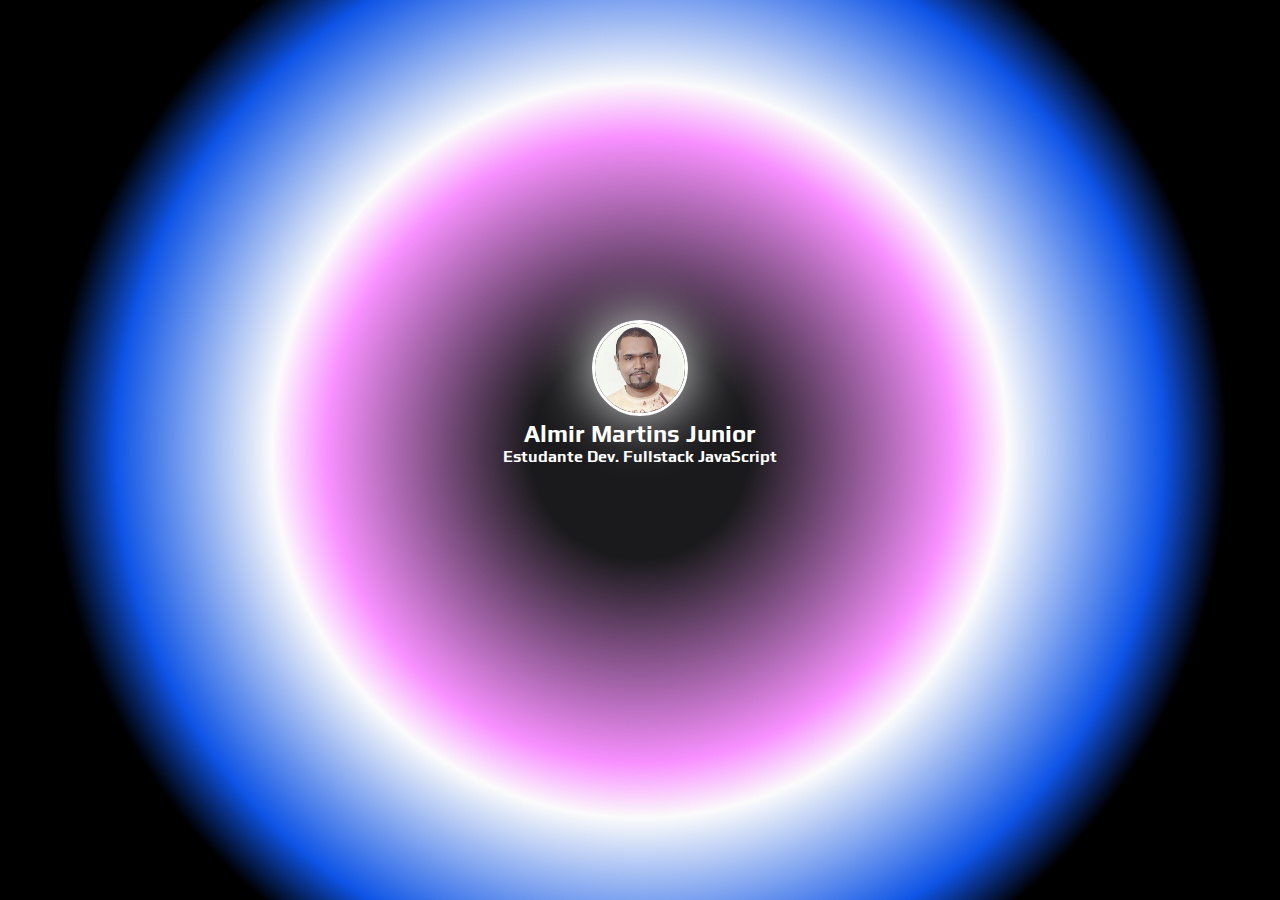
==== link-linkedin/index.html @ b793457e "subindo pagina de acesso ao meu linkedin" ====
<!DOCTYPE html>
<html lang="pt">

<head>
  <meta charset="UTF-8">
  <meta http-equiv="X-UA-Compatible" content="IE=edge">
  <meta name="viewport" content="width=device-width, initial-scale=1.0">
  <title>Linktree</title>
  <link rel="preconnect" href="https://fonts.googleapis.com">
<link rel="preconnect" href="https://fonts.gstatic.com" crossorigin>
<link href="https://fonts.googleapis.com/css2?family=Architects+Daughter&family=Libre+Barcode+39+Text&family=Orbitron&family=Play&family=Raleway&display=swap" rel="stylesheet">
  <link rel="stylesheet" href="css/style.css">
</head>

<body>

  <div class="profile">
    <a 
    href="https://www.linkedin.com/in/almir-martins-junior-7a8815103/" target="_blank">
    <img src="img/almir.jpg" alt="almir" class="avatar">
    </a>
    <h1>Almir Martins Junior</h1>
    <h2>Estudante Dev. Fullstack JavaScript</h2>  
  </div>

</body>


</html>
---- link-linkedin/css/style.css ----
/* forma de resetar ou padronizar todas as tags de uma vez*/
* {
  padding: 0;
  margin: 0;
}

html,
body {
  height: 100%;
}

body {
  font-family: 'Play', sans-serif;
  color: white;
  background: rgb(26, 26, 28);
  background: radial-gradient(circle, rgba(26, 26, 28, 1) 14%, rgba(248, 144, 255, 1) 40%, rgba(251, 251, 251, 1) 47%, rgba(14, 84, 230, 1) 67%, rgba(0, 0, 0, 1) 75%);
  font-weight: bold;
}

.profile {
  text-align: center;
  margin-top: 0px;

}
.avatar {
  width: 90px;
  border-radius: 50px;
  border: 3px solid white;
  box-shadow: 0 0 60px white;
  margin: 320px 0px 0px;
  animation: pulse 0.2s infinite;
  animation-direction: alternate;
  -webkit-animation-name: pulse;
  animation-name: pulse;
}

@-webkit-keyframes pulse {
  0% {
    -webkit-transform: scale(1);
    -webkit-filter: brightness(100%);
  }

  100% {
    -webkit-transform: scale(1.1);
    -webkit-filter: brightness(200%);
  }
}

@keyframes pulse {
  0% {
    transform: scale(1);
    filter: brightness(100%);
  }

  100% {
    transform: scale(1.1);
    filter: brightness(200%);
  }
}

h1 {
  font-family: 'Play', sans-serif;
  font-size: 24px;
  margin-top: 0px;
}

h2 {
  font-size: 16px;

}
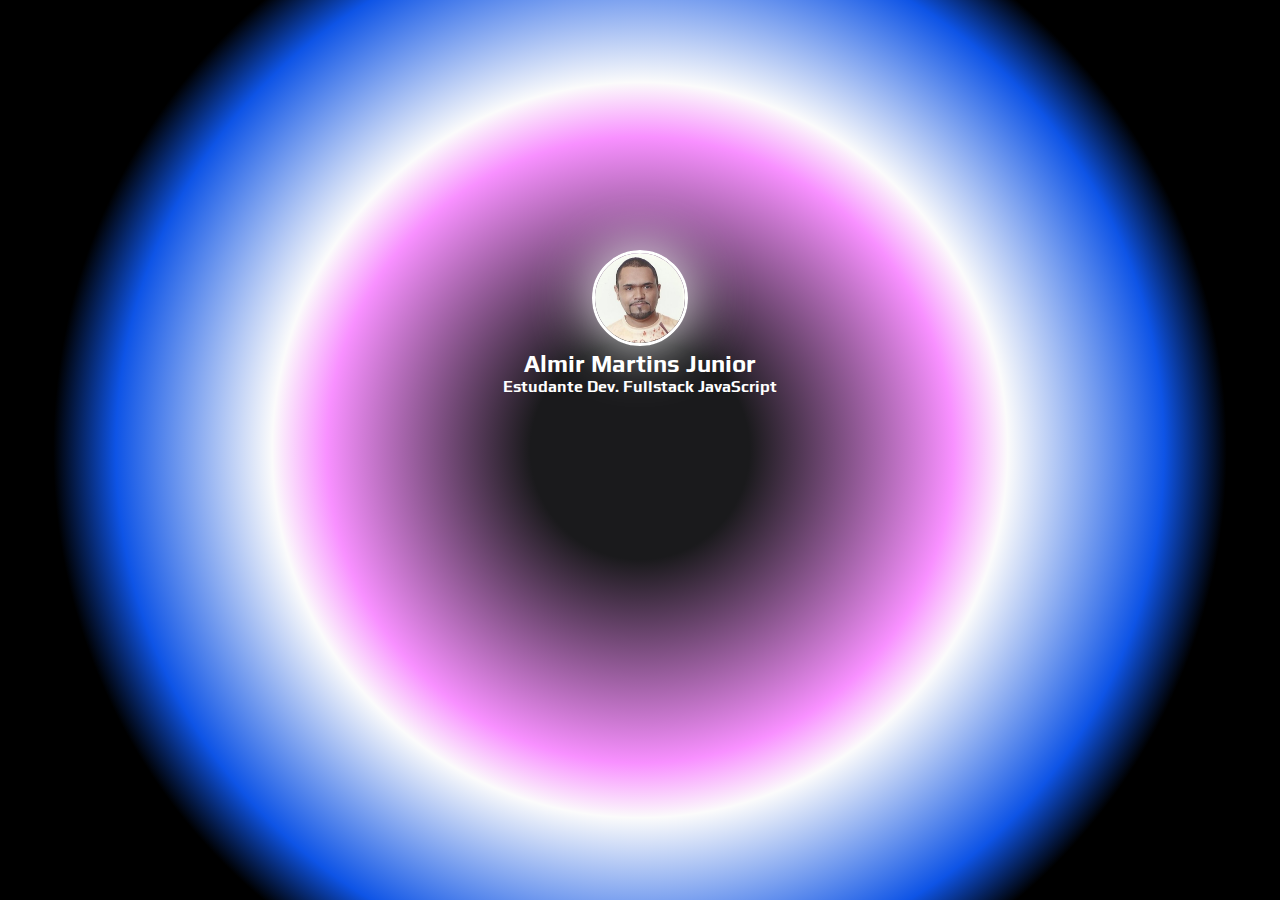
==== commit 544c34db: "adicionado google analytics" ====
--- a/link-linkedin/index.html
+++ b/link-linkedin/index.html
@@ -5,11 +5,23 @@
   <meta charset="UTF-8">
   <meta http-equiv="X-UA-Compatible" content="IE=edge">
   <meta name="viewport" content="width=device-width, initial-scale=1.0">
-  <title>Linktree</title>
+  <title>Linkedin</title>
   <link rel="preconnect" href="https://fonts.googleapis.com">
 <link rel="preconnect" href="https://fonts.gstatic.com" crossorigin>
 <link href="https://fonts.googleapis.com/css2?family=Architects+Daughter&family=Libre+Barcode+39+Text&family=Orbitron&family=Play&family=Raleway&display=swap" rel="stylesheet">
   <link rel="stylesheet" href="css/style.css">
+ <!-- Global site tag (gtag.js) - Google Analytics -->
+  <script async src="https://www.googletagmanager.com/gtag/js?id=G-M9D19STLWV"></script>
+  <script>
+    window.dataLayer = window.dataLayer || [];
+
+    function gtag() {
+      dataLayer.push(arguments);
+    }
+    gtag('js', new Date());
+
+    gtag('config', 'G-M9D19STLWV');
+  </script>
 </head>
 
 <body>
--- a/link-linkedin/css/style.css
+++ b/link-linkedin/css/style.css
@@ -27,7 +27,7 @@
   border-radius: 50px;
   border: 3px solid white;
   box-shadow: 0 0 60px white;
-  margin: 320px 0px 0px;
+  margin: 250px 0px 0px;
   animation: pulse 0.2s infinite;
   animation-direction: alternate;
   -webkit-animation-name: pulse;
